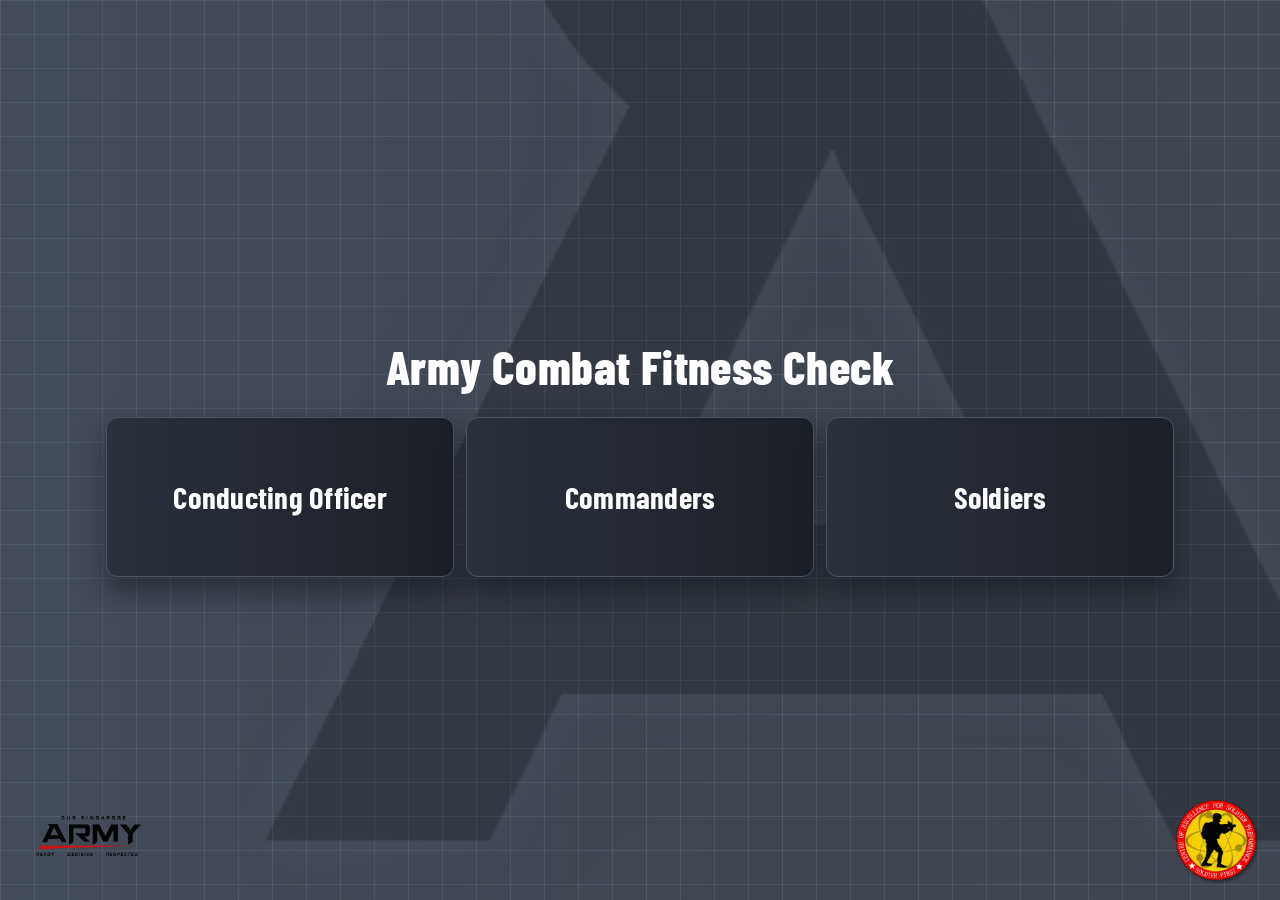
==== static/index.html @ b4223bd0 "Fix grid visibility on web and mobile backgrounds" ====
<!doctype html>
<html lang="en">
<head>
  <meta charset="UTF-8" />
  <meta name="viewport" content="width=device-width, initial-scale=1.0" />
  <title>Army Combat Fitness Check</title>
  <link rel="stylesheet" href="/static/styles.css?v=20260306y" />
</head>
<body class="home-page">
  <main class="container home-layout">
    <h1 class="home-title">Army Combat Fitness Check</h1>

    <section class="role-grid">
      <a class="card role-card" href="/conducting-officer">
        <h2>Conducting Officer</h2>
      </a>

      <a class="card role-card" href="/commander/login">
        <h2>Commanders</h2>
      </a>

      <a class="card role-card" href="/soldier/login">
        <h2>Soldiers</h2>
      </a>
    </section>
  </main>
</body>
</html>
---- static/styles.css ----
@import url('https://fonts.googleapis.com/css2?family=Barlow:wght@400;500;600;700;800&family=Barlow+Condensed:wght@600;700;800&display=swap');

:root {
  color-scheme: light;
  --bg: #3f4652;
  --surface: #2f3642;
  --surface-soft: #3a4250;
  --text: #ffffff;
  --text-muted: #c8ced8;
  --primary: #2b313d;
  --primary-dark: #1b1f27;
  --border: #4b5563;
  --border-soft: #5a6472;
  --shadow: 0 14px 30px rgba(9, 13, 20, 0.45);
}

html {
  position: relative;
  min-height: 100%;
  background: var(--bg) !important;
  color-scheme: light;
}

body {
  font-family: "Barlow", "Inter", "Segoe UI", Arial, sans-serif;
  margin: 0;
  color: var(--text);
  background-color: var(--bg) !important;
  background-image:
    linear-gradient(90deg, rgba(79, 92, 112, 0.22) 0%, rgba(63, 70, 82, 0.1) 56%, rgba(63, 70, 82, 0) 100%),
    repeating-linear-gradient(to right, rgba(200, 210, 224, 0.12) 0 1px, transparent 1px 34px),
    repeating-linear-gradient(to bottom, rgba(200, 210, 224, 0.12) 0 1px, transparent 1px 34px),
    linear-gradient(90deg, rgba(63, 70, 82, 0) 0%, rgba(63, 70, 82, 0) 58%, rgba(63, 70, 82, 0.94) 100%);
  background-size: 100% 100%, auto, auto, 100% 100%;
  background-position: 0 0, 0 0, 0 0, 0 0;
  background-repeat: no-repeat, repeat, repeat, no-repeat;
  min-height: 100vh;
  position: relative;
  overflow-x: hidden;
  text-rendering: optimizeLegibility;
  -webkit-font-smoothing: antialiased;
  -moz-osx-font-smoothing: grayscale;
}

body::before {
  content: "";
  position: fixed;
  right: -170px;
  top: 46%;
  transform: translateY(-50%);
  width: min(102vw, 1240px);
  aspect-ratio: 1 / 1;
  background-image: url("/static/assets/Letter%20A.png");
  background-repeat: no-repeat;
  background-size: contain;
  background-position: center;
  opacity: 0.2;
  filter:
    drop-shadow(0 0 26px rgba(179, 195, 218, 0.34))
    drop-shadow(0 0 70px rgba(10, 16, 26, 0.36));
  pointer-events: none;
  user-select: none;
  z-index: 0;
}

body.home-page::after {
  content: "";
  position: fixed;
  right: 18px;
  bottom: 14px;
  width: 220px;
  height: 88px;
  background-image: url("/static/assets/CESP%20Logo.png");
  background-repeat: no-repeat;
  background-size: contain;
  background-position: right bottom;
  pointer-events: none;
  z-index: 10;
  opacity: 0.95;
}

* {
  box-sizing: border-box;
}

.container {
  max-width: 1100px;
  margin: 24px auto;
  padding: 0 16px;
  position: relative;
  z-index: 1;
}

body.home-page .container::after {
  content: "";
  position: fixed;
  left: 18px;
  bottom: 14px;
  width: 250px;
  height: 100px;
  background-image: url("/static/assets/Army_logo-Full_RGB-removebg.png");
  background-repeat: no-repeat;
  background-size: contain;
  background-position: left bottom;
  pointer-events: none;
  z-index: 10;
  opacity: 0.95;
}

.container.narrow {
  max-width: 560px;
}

.home-layout {
  min-height: 100vh;
  margin: 0 auto;
  display: flex;
  flex-direction: column;
  justify-content: center;
}

h1 {
  font-family: "Barlow Condensed", "Barlow", "Inter", "Segoe UI", Arial, sans-serif;
  color: #ffffff;
  background: linear-gradient(90deg, #2b313d 0%, #1b1f27 100%);
  border: 1px solid #4b5563;
  border-radius: 12px;
  padding: 12px 14px;
  margin-bottom: 16px;
  letter-spacing: 0.4px;
  font-weight: 800;
  line-height: 1.15;
}

.home-title {
  background: transparent;
  border: 0;
  border-radius: 0;
  padding: 0;
  text-align: center;
  margin-bottom: 22px;
  font-size: clamp(2rem, 4.2vw, 3rem);
}

h2 {
  font-family: "Barlow Condensed", "Barlow", "Inter", "Segoe UI", Arial, sans-serif;
  margin-top: 0;
  color: #ffffff;
  font-weight: 700;
  letter-spacing: 0.25px;
}

p,
a,
summary,
label {
  color: var(--text-muted);
  font-weight: 500;
}

a {
  text-decoration: none;
}

a:hover {
  text-decoration: underline;
}

.card {
  background: var(--surface);
  border: 1px solid var(--border-soft);
  border-radius: 12px;
  padding: 18px;
  margin-bottom: 16px;
  box-shadow: var(--shadow);
}

.card p,
.card a,
.card summary,
.card label {
  color: var(--text-muted);
}

.role-grid {
  display: grid;
  grid-template-columns: repeat(auto-fit, minmax(240px, 1fr));
  gap: 12px;
}

.role-card {
  text-decoration: none;
  color: inherit;
  transition: transform 0.12s ease, box-shadow 0.12s ease;
  background: linear-gradient(90deg, #2b313d 0%, #1b1f27 100%);
  border: 1px solid #4b5563;
  min-height: 160px;
  display: flex;
  align-items: center;
  justify-content: center;
  text-align: center;
}

.role-card:hover {
  transform: translateY(-1px);
  box-shadow: 0 14px 26px rgba(15, 23, 42, 0.12);
}

.role-card h2 {
  color: #ffffff;
  margin: 0;
  font-size: clamp(1.65rem, 2.4vw, 2.15rem);
}

.role-card p {
  color: var(--text-muted);
}

.page-description {
  margin-top: -4px;
  margin-bottom: 14px;
  color: var(--text-muted);
  font-size: 1rem;
  font-weight: 500;
  line-height: 1.35;
}

.grid {
  display: grid;
  grid-template-columns: repeat(auto-fit, minmax(200px, 1fr));
  gap: 12px;
}

label {
  display: flex;
  flex-direction: column;
  gap: 6px;
  font-size: 1rem;
  font-weight: 500;
  line-height: 1.35;
}

input,
select {
  border: 1px solid var(--border);
  border-radius: 8px;
  background: #4a5363;
  color: var(--text);
  padding: 10px 12px;
  font-size: 14px;
}

input::placeholder {
  color: #cfd6df;
}

input:focus,
select:focus {
  outline: none;
  border-color: var(--primary);
  box-shadow: 0 0 0 3px rgba(43, 49, 61, 0.35);
}

button {
  font-family: "Barlow", "Inter", "Segoe UI", Arial, sans-serif;
  cursor: pointer;
  margin-top: 10px;
  border: 1px solid #4b5563;
  border-radius: 10px;
  padding: 12px 18px;
  min-height: 52px;
  font-size: 1.55rem;
  line-height: 1;
  background: linear-gradient(90deg, #2b313d 0%, #1b1f27 100%);
  color: #ffffff;
  font-weight: 700;
  letter-spacing: 0.25px;
  transition: background 0.12s ease, transform 0.12s ease;
}

button:hover {
  background: linear-gradient(90deg, #323947 0%, #222733 100%);
}

button:active {
  transform: translateY(1px);
}

table {
  width: 100%;
  border-collapse: collapse;
  margin-top: 8px;
}

th,
td {
  border: 1px solid var(--border-soft);
  padding: 9px;
  text-align: left;
}

th {
  background: var(--primary);
  color: #ffffff;
  font-weight: 700;
}

.hidden {
  display: none;
}

pre {
  white-space: pre-wrap;
  word-break: break-word;
  background: var(--surface-soft);
  border: 1px solid var(--border-soft);
  padding: 12px;
  border-radius: 8px;
}

.detail-group {
  margin-top: 14px;
}

summary {
  font-weight: 700;
  cursor: pointer;
  margin-bottom: 10px;
}

.button-link {
  display: inline-block;
  padding: 8px 12px;
  background: linear-gradient(90deg, #2b313d 0%, #1b1f27 100%);
  color: #ffffff;
  text-decoration: none;
  border-radius: 8px;
  margin-bottom: 10px;
}

.button-link:hover {
  background: linear-gradient(90deg, #323947 0%, #222733 100%);
  text-decoration: none;
}

.top-toast {
  position: fixed;
  top: 14px;
  left: 50%;
  transform: translateX(-50%);
  background: #1b1f27;
  color: #ffffff;
  border: 1px solid var(--border);
  border-radius: 10px;
  padding: 10px 14px;
  z-index: 1200;
  font-weight: 700;
  box-shadow: 0 10px 20px rgba(17, 24, 39, 0.4);
}

.top-toast.error {
  background: #991b1b;
  border-color: #ef4444;
  color: #fef2f2;
}

.detail-summary {
  display: grid;
  gap: 6px;
}

.progress-item {
  display: grid;
  gap: 4px;
}

.progress-item span {
  font-size: 12px;
  color: var(--text-muted);
}

.progress-track {
  height: 8px;
  border-radius: 999px;
  background: #4b5563;
  overflow: hidden;
}

.progress-fill {
  height: 100%;
  background: linear-gradient(90deg, #16a34a 0%, #4ade80 100%);
}

.detail-group table {
  display: block;
  overflow-x: auto;
  white-space: nowrap;
}

@media (max-width: 768px) {
  html,
  body {
    background-color: #3f4652 !important;
    color: #ffffff;
    forced-color-adjust: none;
    -webkit-text-fill-color: currentColor;
  }

  .card,
  .commander-table tr {
    background: #2f3642 !important;
  }

  .container {
    margin: 12px auto;
    padding: 0 12px;
  }

  .home-layout {
    min-height: 100vh;
    margin: 0 auto;
    justify-content: center;
  }

  body::before {
    width: min(150vw, 920px);
    right: -260px;
    top: 50%;
    opacity: 0.22;
    filter:
      drop-shadow(0 0 28px rgba(189, 203, 224, 0.4))
      drop-shadow(0 0 74px rgba(10, 16, 26, 0.4));
  }

  h1 {
    font-size: 1.4rem;
  }

  .card {
    padding: 12px;
    border-radius: 10px;
  }

  .grid,
  .role-grid {
    grid-template-columns: 1fr;
  }

  .role-grid {
    max-width: 360px;
    margin: 0 auto;
    justify-items: center;
  }

  .role-card {
    width: 100%;
    min-height: 0;
    padding: 20px 16px;
  }

  input,
  select,
  button,
  .button-link {
    width: 100%;
  }

  table {
    font-size: 13px;
  }

  .commander-table {
    display: block;
    overflow: visible;
    white-space: normal;
  }

  .commander-table thead {
    display: none;
  }

  .commander-table tbody,
  .commander-table tr,
  .commander-table td {
    display: block;
    width: 100%;
  }

  .commander-table tr {
    border: 1px solid var(--border-soft);
    border-radius: 8px;
    padding: 8px;
    margin-bottom: 10px;
    background: var(--surface);
  }

  .commander-table td {
    border: 0;
    border-bottom: 1px solid var(--border-soft);
    padding: 8px 6px;
  }

  .commander-table td:last-child {
    border-bottom: 0;
  }

  .commander-table td::before {
    content: attr(data-label);
    display: block;
    font-weight: 700;
    margin-bottom: 4px;
  }

  .top-toast {
    width: calc(100% - 24px);
    max-width: 560px;
    left: 12px;
    transform: none;
  }

  body.home-page::after {
    width: 150px;
    height: 60px;
    right: 10px;
    bottom: 10px;
  }

  body.home-page .container::after {
    width: 170px;
    height: 68px;
    left: 10px;
    bottom: 10px;
  }
}
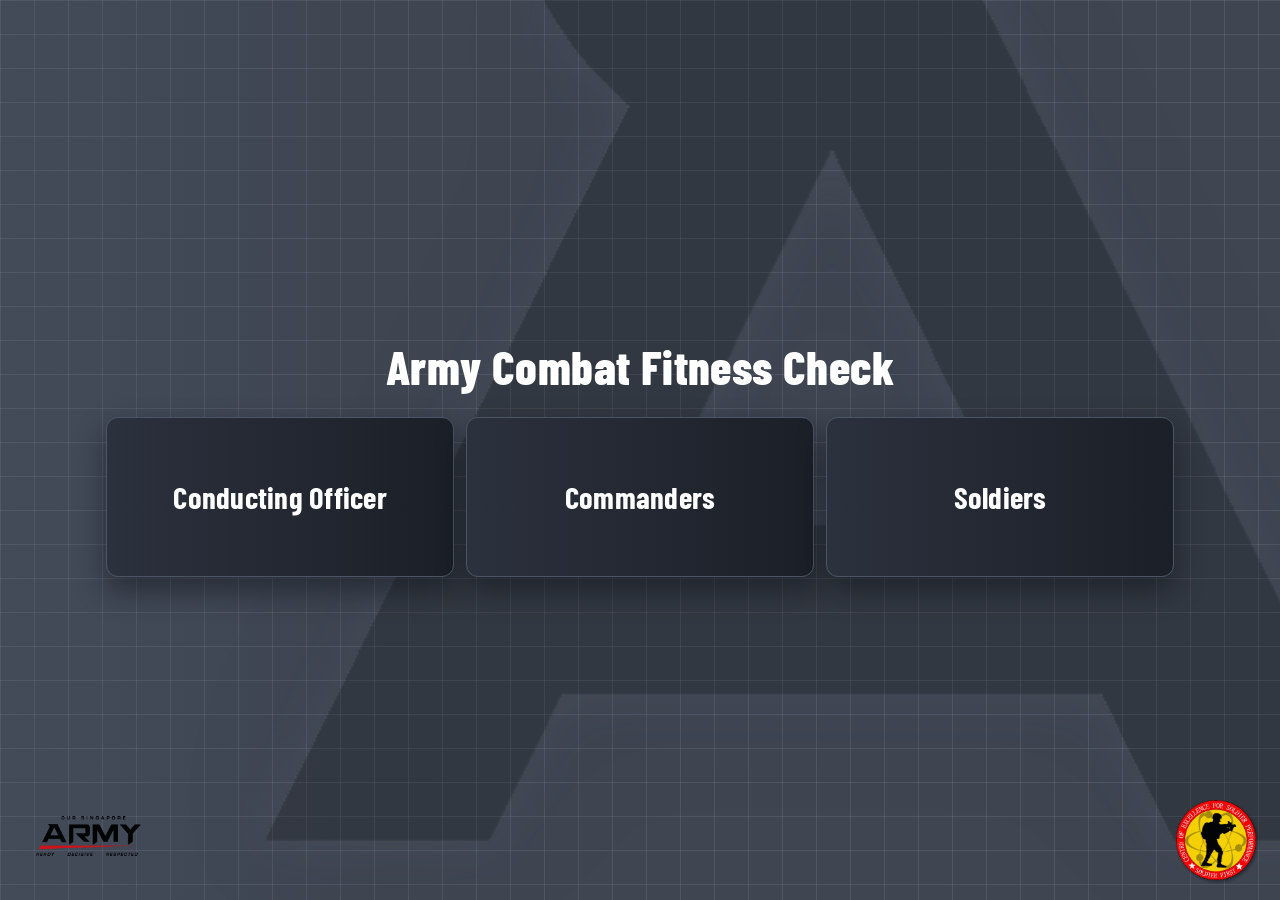
==== commit c5a59810: "Set fade start to 10th grid web and 6th grid mobile" ====
--- a/static/index.html
+++ b/static/index.html
@@ -4,7 +4,7 @@
   <meta charset="UTF-8" />
   <meta name="viewport" content="width=device-width, initial-scale=1.0" />
   <title>Army Combat Fitness Check</title>
-  <link rel="stylesheet" href="/static/styles.css?v=20260306y" />
+  <link rel="stylesheet" href="/static/styles.css?v=20260306aa" />
 </head>
 <body class="home-page">
   <main class="container home-layout">
--- a/static/styles.css
+++ b/static/styles.css
@@ -27,10 +27,10 @@
   color: var(--text);
   background-color: var(--bg) !important;
   background-image:
-    linear-gradient(90deg, rgba(79, 92, 112, 0.22) 0%, rgba(63, 70, 82, 0.1) 56%, rgba(63, 70, 82, 0) 100%),
+    linear-gradient(90deg, rgba(79, 92, 112, 0.22) 0, rgba(63, 70, 82, 0.12) 340px, rgba(63, 70, 82, 0) 980px),
     repeating-linear-gradient(to right, rgba(200, 210, 224, 0.12) 0 1px, transparent 1px 34px),
     repeating-linear-gradient(to bottom, rgba(200, 210, 224, 0.12) 0 1px, transparent 1px 34px),
-    linear-gradient(90deg, rgba(63, 70, 82, 0) 0%, rgba(63, 70, 82, 0) 58%, rgba(63, 70, 82, 0.94) 100%);
+    linear-gradient(90deg, rgba(63, 70, 82, 0) 0, rgba(63, 70, 82, 0) 340px, rgba(63, 70, 82, 0.38) 700px, rgba(63, 70, 82, 0.94) 100%);
   background-size: 100% 100%, auto, auto, 100% 100%;
   background-position: 0 0, 0 0, 0 0, 0 0;
   background-repeat: no-repeat, repeat, repeat, no-repeat;
@@ -406,6 +406,17 @@
     -webkit-text-fill-color: currentColor;
   }
 
+  body {
+    background-image:
+      linear-gradient(90deg, rgba(79, 92, 112, 0.3) 0, rgba(63, 70, 82, 0.14) 180px, rgba(63, 70, 82, 0) 560px),
+      repeating-linear-gradient(to right, rgba(200, 210, 224, 0.16) 0 1px, transparent 1px 30px),
+      repeating-linear-gradient(to bottom, rgba(200, 210, 224, 0.16) 0 1px, transparent 1px 30px),
+      linear-gradient(90deg, rgba(63, 70, 82, 0) 0, rgba(63, 70, 82, 0) 180px, rgba(63, 70, 82, 0.4) 360px, rgba(63, 70, 82, 0.96) 100%);
+    background-size: 100% 100%, auto, auto, 100% 100%;
+    background-position: 0 0, 0 0, 0 0, 0 0;
+    background-repeat: no-repeat, repeat, repeat, no-repeat;
+  }
+
   .card,
   .commander-table tr {
     background: #2f3642 !important;
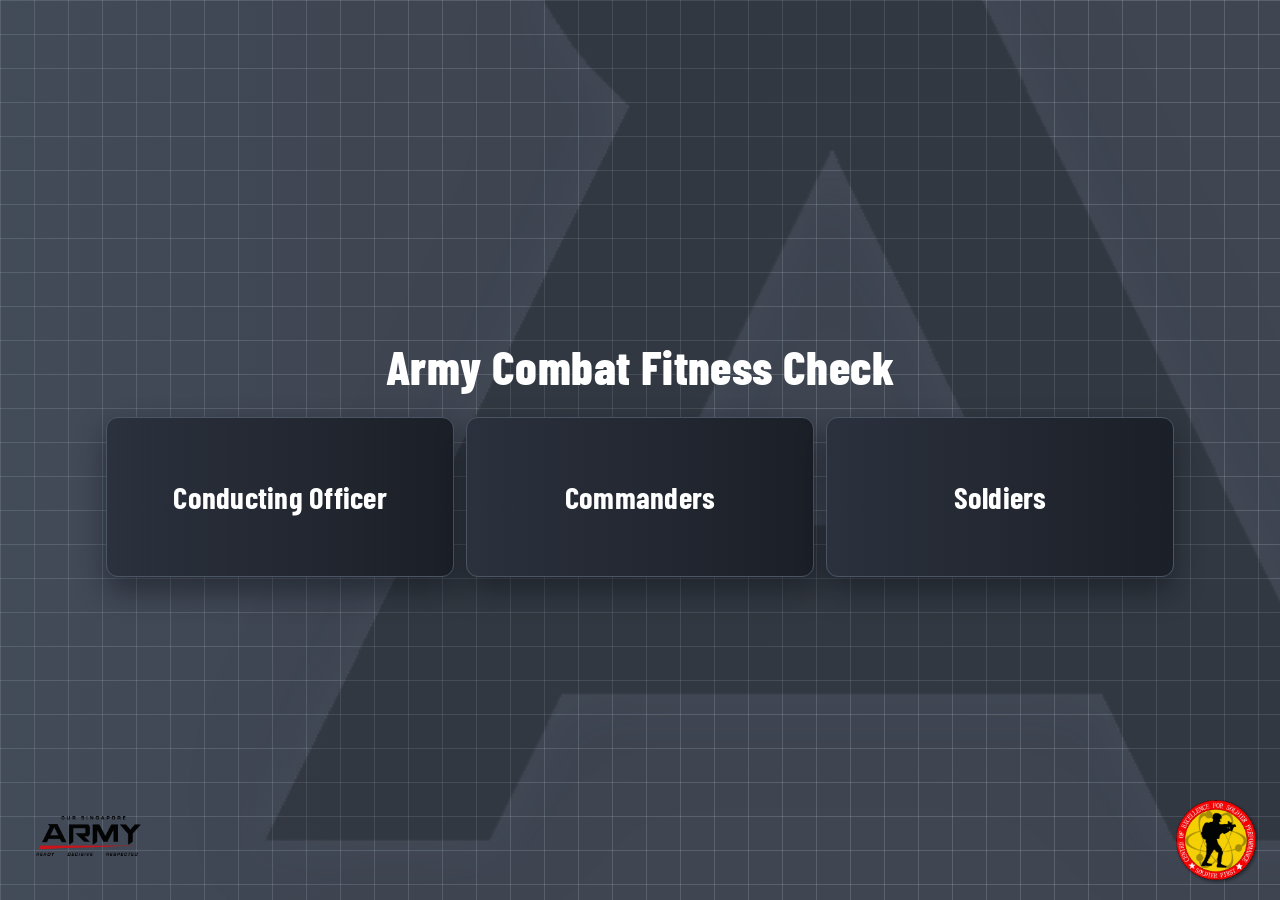
==== commit d038b1da: "Increase grid line opacity to 0.20" ====
--- a/static/index.html
+++ b/static/index.html
@@ -4,7 +4,7 @@
   <meta charset="UTF-8" />
   <meta name="viewport" content="width=device-width, initial-scale=1.0" />
   <title>Army Combat Fitness Check</title>
-  <link rel="stylesheet" href="/static/styles.css?v=20260306aa" />
+  <link rel="stylesheet" href="/static/styles.css?v=20260306ab" />
 </head>
 <body class="home-page">
   <main class="container home-layout">
--- a/static/styles.css
+++ b/static/styles.css
@@ -28,8 +28,8 @@
   background-color: var(--bg) !important;
   background-image:
     linear-gradient(90deg, rgba(79, 92, 112, 0.22) 0, rgba(63, 70, 82, 0.12) 340px, rgba(63, 70, 82, 0) 980px),
-    repeating-linear-gradient(to right, rgba(200, 210, 224, 0.12) 0 1px, transparent 1px 34px),
-    repeating-linear-gradient(to bottom, rgba(200, 210, 224, 0.12) 0 1px, transparent 1px 34px),
+    repeating-linear-gradient(to right, rgba(200, 210, 224, 0.2) 0 1px, transparent 1px 34px),
+    repeating-linear-gradient(to bottom, rgba(200, 210, 224, 0.2) 0 1px, transparent 1px 34px),
     linear-gradient(90deg, rgba(63, 70, 82, 0) 0, rgba(63, 70, 82, 0) 340px, rgba(63, 70, 82, 0.38) 700px, rgba(63, 70, 82, 0.94) 100%);
   background-size: 100% 100%, auto, auto, 100% 100%;
   background-position: 0 0, 0 0, 0 0, 0 0;
@@ -409,8 +409,8 @@
   body {
     background-image:
       linear-gradient(90deg, rgba(79, 92, 112, 0.3) 0, rgba(63, 70, 82, 0.14) 180px, rgba(63, 70, 82, 0) 560px),
-      repeating-linear-gradient(to right, rgba(200, 210, 224, 0.16) 0 1px, transparent 1px 30px),
-      repeating-linear-gradient(to bottom, rgba(200, 210, 224, 0.16) 0 1px, transparent 1px 30px),
+      repeating-linear-gradient(to right, rgba(200, 210, 224, 0.2) 0 1px, transparent 1px 30px),
+      repeating-linear-gradient(to bottom, rgba(200, 210, 224, 0.2) 0 1px, transparent 1px 30px),
       linear-gradient(90deg, rgba(63, 70, 82, 0) 0, rgba(63, 70, 82, 0) 180px, rgba(63, 70, 82, 0.4) 360px, rgba(63, 70, 82, 0.96) 100%);
     background-size: 100% 100%, auto, auto, 100% 100%;
     background-position: 0 0, 0 0, 0 0, 0 0;
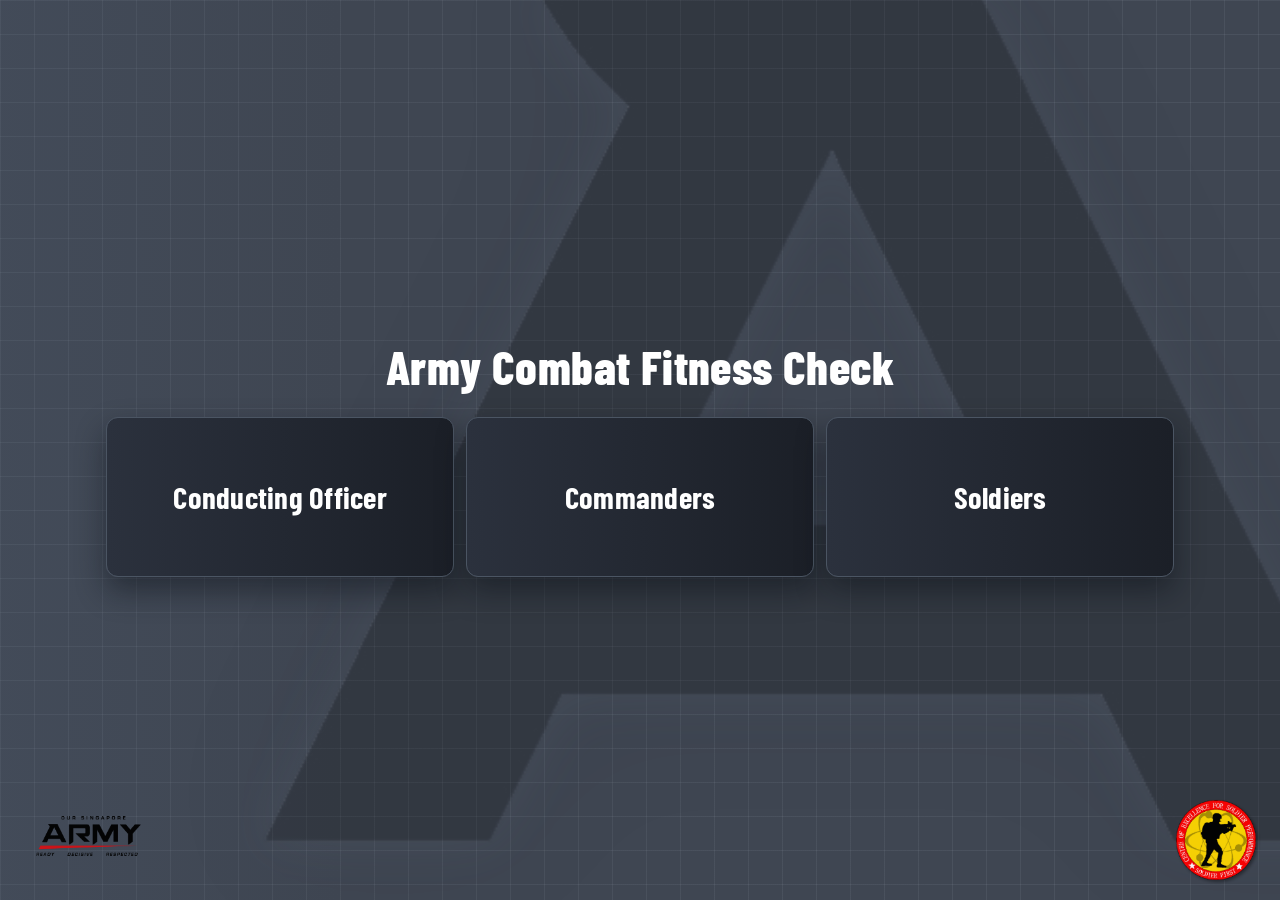
==== commit 52b05a5a: "Make grid texture more faint" ====
--- a/static/index.html
+++ b/static/index.html
@@ -4,7 +4,7 @@
   <meta charset="UTF-8" />
   <meta name="viewport" content="width=device-width, initial-scale=1.0" />
   <title>Army Combat Fitness Check</title>
-  <link rel="stylesheet" href="/static/styles.css?v=20260306ab" />
+  <link rel="stylesheet" href="/static/styles.css?v=20260306ac" />
 </head>
 <body class="home-page">
   <main class="container home-layout">
--- a/static/styles.css
+++ b/static/styles.css
@@ -28,8 +28,8 @@
   background-color: var(--bg) !important;
   background-image:
     linear-gradient(90deg, rgba(79, 92, 112, 0.22) 0, rgba(63, 70, 82, 0.12) 340px, rgba(63, 70, 82, 0) 980px),
-    repeating-linear-gradient(to right, rgba(200, 210, 224, 0.2) 0 1px, transparent 1px 34px),
-    repeating-linear-gradient(to bottom, rgba(200, 210, 224, 0.2) 0 1px, transparent 1px 34px),
+    repeating-linear-gradient(to right, rgba(200, 210, 224, 0.08) 0 1px, transparent 1px 34px),
+    repeating-linear-gradient(to bottom, rgba(200, 210, 224, 0.08) 0 1px, transparent 1px 34px),
     linear-gradient(90deg, rgba(63, 70, 82, 0) 0, rgba(63, 70, 82, 0) 340px, rgba(63, 70, 82, 0.38) 700px, rgba(63, 70, 82, 0.94) 100%);
   background-size: 100% 100%, auto, auto, 100% 100%;
   background-position: 0 0, 0 0, 0 0, 0 0;
@@ -409,8 +409,8 @@
   body {
     background-image:
       linear-gradient(90deg, rgba(79, 92, 112, 0.3) 0, rgba(63, 70, 82, 0.14) 180px, rgba(63, 70, 82, 0) 560px),
-      repeating-linear-gradient(to right, rgba(200, 210, 224, 0.2) 0 1px, transparent 1px 30px),
-      repeating-linear-gradient(to bottom, rgba(200, 210, 224, 0.2) 0 1px, transparent 1px 30px),
+      repeating-linear-gradient(to right, rgba(200, 210, 224, 0.08) 0 1px, transparent 1px 30px),
+      repeating-linear-gradient(to bottom, rgba(200, 210, 224, 0.08) 0 1px, transparent 1px 30px),
       linear-gradient(90deg, rgba(63, 70, 82, 0) 0, rgba(63, 70, 82, 0) 180px, rgba(63, 70, 82, 0.4) 360px, rgba(63, 70, 82, 0.96) 100%);
     background-size: 100% 100%, auto, auto, 100% 100%;
     background-position: 0 0, 0 0, 0 0, 0 0;
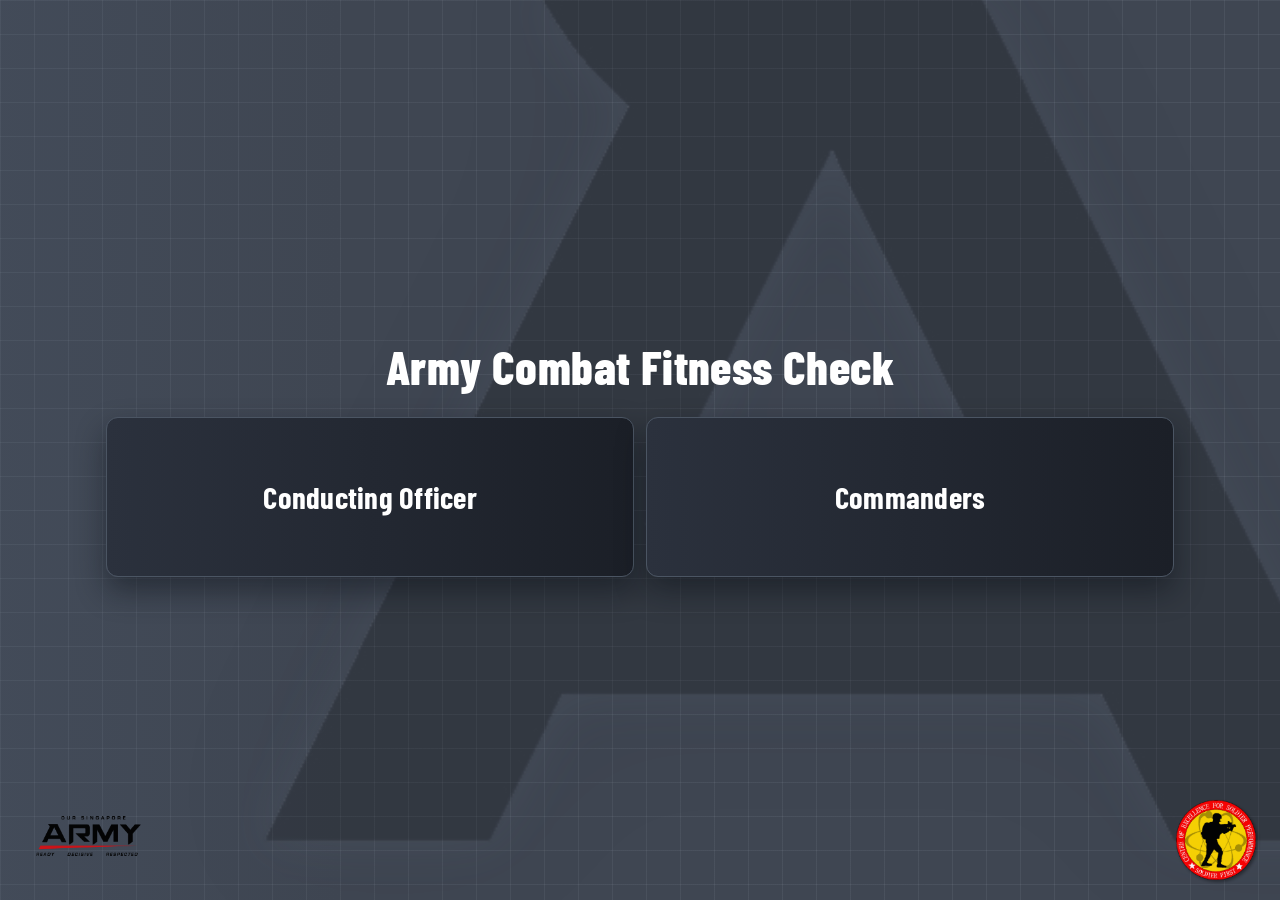
==== commit b218cfe7: "Add Excel-first detail import workflow for conducting officers" ====
--- a/static/index.html
+++ b/static/index.html
@@ -3,8 +3,12 @@
 <head>
   <meta charset="UTF-8" />
   <meta name="viewport" content="width=device-width, initial-scale=1.0" />
+  <meta name="color-scheme" content="light" />
+  <meta name="supported-color-schemes" content="light" />
+  <meta name="theme-color" content="#3f4652" />
   <title>Army Combat Fitness Check</title>
-  <link rel="stylesheet" href="/static/styles.css?v=20260306ac" />
+  <link rel="stylesheet" href="/static/styles.css?v=20260313b" />
+  <script>document.documentElement.style.colorScheme='only light';document.documentElement.setAttribute('data-theme','light');</script>
 </head>
 <body class="home-page">
   <main class="container home-layout">
@@ -18,10 +22,6 @@
       <a class="card role-card" href="/commander/login">
         <h2>Commanders</h2>
       </a>
-
-      <a class="card role-card" href="/soldier/login">
-        <h2>Soldiers</h2>
-      </a>
     </section>
   </main>
 </body>
--- a/static/styles.css
+++ b/static/styles.css
@@ -1,7 +1,7 @@
 @import url('https://fonts.googleapis.com/css2?family=Barlow:wght@400;500;600;700;800&family=Barlow+Condensed:wght@600;700;800&display=swap');
 
 :root {
-  color-scheme: light;
+  color-scheme: only light;
   --bg: #3f4652;
   --surface: #2f3642;
   --surface-soft: #3a4250;
@@ -12,6 +12,15 @@
   --border: #4b5563;
   --border-soft: #5a6472;
   --shadow: 0 14px 30px rgba(9, 13, 20, 0.45);
+}
+
+html,
+body,
+input,
+select,
+textarea,
+button {
+  color-scheme: only light !important;
 }
 
 html {
@@ -245,9 +254,16 @@
   border: 1px solid var(--border);
   border-radius: 8px;
   background: #4a5363;
+  background-color: #4a5363 !important;
   color: var(--text);
+  color: #ffffff !important;
   padding: 10px 12px;
   font-size: 14px;
+}
+
+select option {
+  background-color: #2f3642;
+  color: #ffffff;
 }
 
 input::placeholder {
@@ -343,6 +359,17 @@
   text-decoration: none;
 }
 
+.action-row {
+  display: flex;
+  flex-wrap: wrap;
+  gap: 10px;
+  margin-top: 8px;
+}
+
+.action-row button {
+  margin-top: 0;
+}
+
 .top-toast {
   position: fixed;
   top: 14px;
@@ -395,6 +422,45 @@
   display: block;
   overflow-x: auto;
   white-space: nowrap;
+}
+
+@media (prefers-color-scheme: dark) {
+  html,
+  body {
+    background-color: #3f4652 !important;
+    color: #ffffff !important;
+  }
+
+  body {
+    background-image:
+      linear-gradient(90deg, rgba(79, 92, 112, 0.22) 0, rgba(63, 70, 82, 0.12) 340px, rgba(63, 70, 82, 0) 980px),
+      repeating-linear-gradient(to right, rgba(200, 210, 224, 0.08) 0 1px, transparent 1px 34px),
+      repeating-linear-gradient(to bottom, rgba(200, 210, 224, 0.08) 0 1px, transparent 1px 34px),
+      linear-gradient(90deg, rgba(63, 70, 82, 0) 0, rgba(63, 70, 82, 0) 340px, rgba(63, 70, 82, 0.38) 700px, rgba(63, 70, 82, 0.94) 100%) !important;
+  }
+
+  .card,
+  .commander-table tr,
+  pre,
+  th,
+  td {
+    color: #ffffff !important;
+    background-color: #2f3642 !important;
+  }
+
+  h1,
+  button,
+  .button-link,
+  .role-card {
+    color: #ffffff !important;
+  }
+
+  input,
+  select,
+  textarea,
+  button {
+    color-scheme: only light !important;
+  }
 }
 
 @media (max-width: 768px) {
